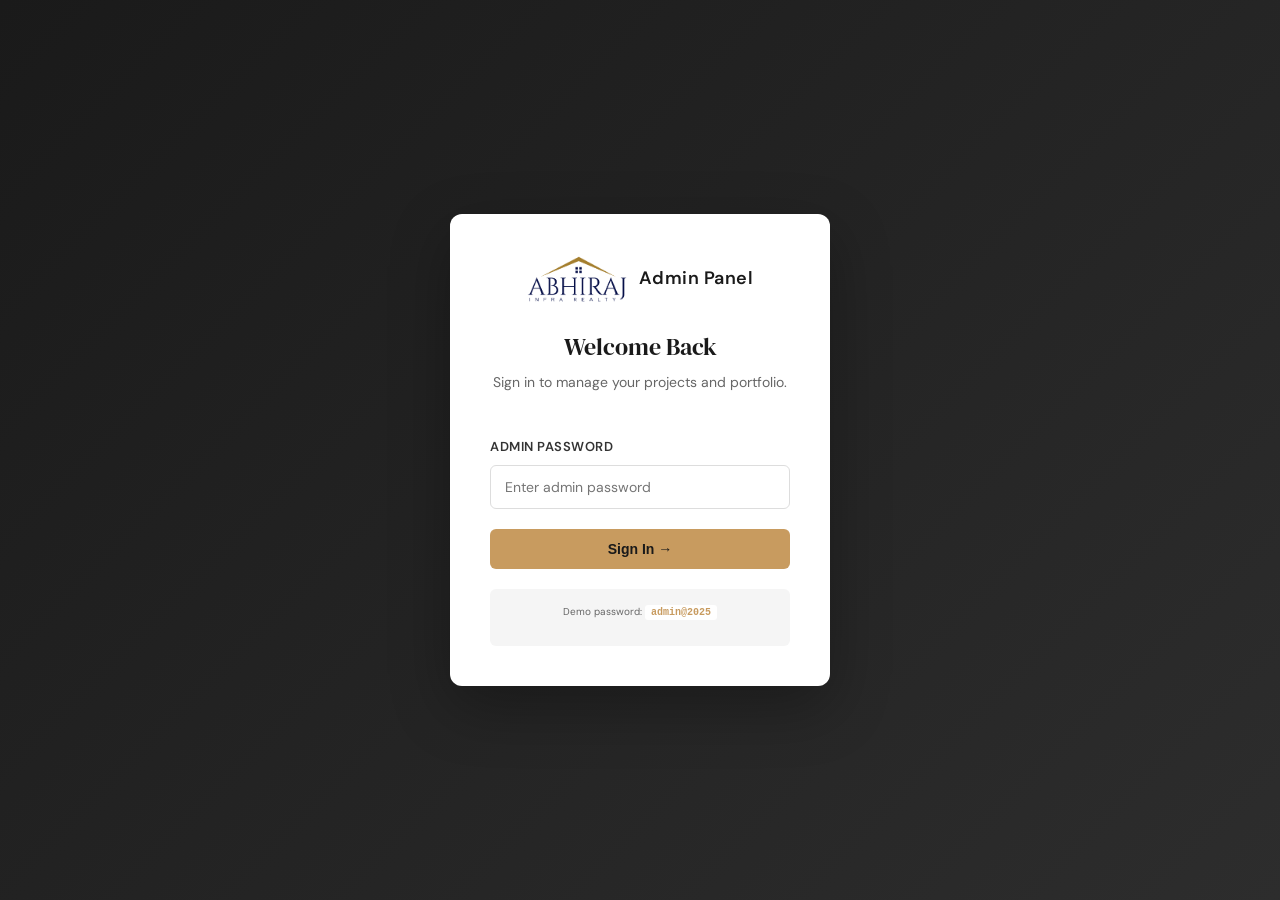
==== admin/index.html @ 275a4d1f "feat: Add admin panel with authentication, project management, and UI interactions - Implemented adm" ====
<!DOCTYPE html>
<html lang="en">
<head>
	<meta charset="UTF-8">
	<meta name="viewport" content="width=device-width, initial-scale=1.0">
	<title>Admin Panel | Abhiraj Infra Realty</title>
	<link rel="icon" type="image/png" sizes="96x96" href="../favicon-96x96.png">
	
	<!-- Design System -->
	<link rel="stylesheet" type="text/css" href="../css/design-system.css">
	
	<!-- Bootstrap -->
	<link rel="stylesheet" type="text/css" href="../css/bootstrap.css">
	
	<!-- Admin Styles -->
	<link rel="stylesheet" type="text/css" href="./admin.css">
</head>
<body>
	<!-- Login Screen -->
	<div id="loginScreen" class="login-screen show">
		<div class="login-container">
			<div class="login-card">
				<div class="login-logo">
					<img src="../images/logo.png" alt="Abhiraj Infra Realty" class="admin-logo">
					<span>Admin Panel</span>
				</div>
				<h1>Welcome Back</h1>
				<p>Sign in to manage your projects and portfolio.</p>
				
				<form id="loginForm">
					<div class="form-group">
						<label for="adminPass">Admin Password</label>
						<input type="password" id="adminPass" placeholder="Enter admin password" required autocomplete="off">
						<div class="login-error" id="loginError" style="display:none;">Incorrect password. Please try again.</div>
					</div>
					<button type="submit" class="btn btn-primary btn-full">Sign In →</button>
				</form>
				
				<div class="login-hint">
					<p><small>Demo password: <code>admin@2025</code></small></p>
				</div>
			</div>
		</div>
	</div>

	<!-- Admin Dashboard -->
	<div id="adminDashboard" class="admin-dashboard" style="display:none;">
		<!-- Header -->
		<header class="admin-header">
			<div class="admin-header-content">
				<div class="admin-logo-section">
					<img src="../images/logo.png" alt="Abhiraj Infra Realty" class="admin-logo-small">
					<span class="admin-title">Admin Panel</span>
				</div>
				<div class="admin-header-actions">
					<button id="logoutBtn" class="btn btn-secondary">Logout</button>
				</div>
			</div>
		</header>

		<!-- Main Content -->
		<main class="admin-main">
			<div class="admin-container">
				<!-- Sidebar -->
				<aside class="admin-sidebar">
					<nav class="admin-nav">
						<ul>
							<li><a href="#projects-section" class="nav-link active" data-section="projects">📋 Projects</a></li>
							<li><a href="javascript:void(0);" class="nav-link" data-section="settings">⚙️ Settings</a></li>
						</ul>
					</nav>
				</aside>

				<!-- Content Area -->
				<div class="admin-content">
					<!-- Projects Section -->
					<section id="projects-section" class="admin-section active">
						<div class="section-header">
							<h2>Manage Projects</h2>
							<button id="addProjectBtn" class="btn btn-primary">+ Add New Project</button>
						</div>

						<div class="projects-list" id="projectsList">
							<!-- Projects will be loaded here -->
						</div>
					</section>

					<!-- Settings Section -->
					<section id="settings-section" class="admin-section" style="display:none;">
						<div class="section-header">
							<h2>Settings</h2>
						</div>
						
						<div class="settings-group">
							<h3>Database</h3>
							<p>Reset all projects to default state.</p>
							<button id="resetProjectsBtn" class="btn btn-danger">Reset to Defaults</button>
						</div>

						<div class="settings-group" style="margin-top: 30px;">
							<h3>Export</h3>
							<p>Download projects as JSON file.</p>
							<button id="exportBtn" class="btn btn-secondary">Export Projects</button>
						</div>
					</section>
				</div>
			</div>
		</main>
	</div>

	<!-- Project Modal -->
	<div id="projectModal" class="modal" style="display:none;">
		<div class="modal-overlay"></div>
		<div class="modal-content">
			<div class="modal-header">
				<h2 id="modalTitle">Add New Project</h2>
				<button id="closeModalBtn" class="modal-close">&times;</button>
			</div>

			<form id="projectForm">
				<div class="form-group">
					<label for="projectTitle">Project Title *</label>
					<input type="text" id="projectTitle" placeholder="e.g., Rajyog Residential" required>
				</div>

				<div class="form-group">
					<label for="projectTag">Project Category/Tag *</label>
					<input type="text" id="projectTag" placeholder="e.g., Residential, Commercial" required>
				</div>

				<div class="form-group">
					<label for="projectDesc">Description *</label>
					<textarea id="projectDesc" placeholder="Brief project description" rows="3" required></textarea>
				</div>

				<div class="form-group">
					<label for="projectImage">Project Image *</label>
					<div class="image-upload-area" id="imageUploadArea">
						<div class="upload-placeholder">
							<p>📁 Drop image here or click to upload</p>
							<small>Supports JPG, PNG (Max 5MB)</small>
						</div>
						<input type="file" id="projectImage" accept="image/*" style="display:none;" required>
					</div>
					<div id="imagePreview" class="image-preview" style="display:none;">
						<img id="previewImg" src="" alt="preview">
						<button type="button" class="btn btn-small btn-secondary" onclick="document.getElementById('projectImage').value=''; document.getElementById('imagePreview').style.display='none'; document.getElementById('imageUploadArea').style.display='block';">Change</button>
					</div>
				</div>

				<div class="form-group checkbox">
					<label for="projectFeatured">
						<input type="checkbox" id="projectFeatured">
						<span>Feature this project (show in featured section)</span>
					</label>
				</div>

				<div class="form-group">
					<label for="projectOrder">Display Order</label>
					<input type="number" id="projectOrder" placeholder="0" min="0" value="0">
				</div>

				<div class="form-actions">
					<button type="button" class="btn btn-secondary" onclick="document.getElementById('projectModal').style.display='none';">Cancel</button>
					<button type="submit" class="btn btn-primary">Save Project</button>
				</div>
			</form>
		</div>
	</div>

	<!-- Scripts -->
	<script src="../js/projects-data.js"></script>
	<script src="./admin.js"></script>
</body>
</html>
---- css/design-system.css ----
/* ============================================================
   ABHIRAJ INFRA REALTY — DESIGN SYSTEM
   Aesthetic: Refined Industrial
   Skills applied: frontend-design, web-design-guidelines
   ============================================================ */

/* ── Google Fonts ─────────────────────────────────────────── */
@import url('https://fonts.googleapis.com/css2?family=DM+Serif+Display:ital@0;1&family=DM+Sans:ital,opsz,wght@0,9..40,300;0,9..40,400;0,9..40,500;0,9..40,600;1,9..40,300&display=swap');

/* ── Colour Tokens ────────────────────────────────────────── */
:root {
    /* Primary palette */
    --ink: #1c1b1a;
    /* near-black base text / backgrounds */
    --ink-80: rgba(28, 27, 26, 0.80);
    --ink-50: rgba(28, 27, 26, 0.50);
    --parchment: #f5f2ec;
    /* warm off-white surface */
    --parchment-d: #ede9e1;
    /* slightly deeper surface */
    --gold: #c89b5f;
    /* refined amber accent */
    --gold-light: #d8b47e;
    --steel: #28272b;
    /* dark section background */
    --steel-mid: #3a383e;
    --mist: #e8e3da;
    /* light divider / chip */
    --white: #ffffff;

    /* Semantic */
    --bg-page: var(--parchment);
    --bg-dark: var(--steel);
    --text-primary: var(--ink);
    --text-inverse: var(--parchment);
    --accent: var(--gold);

    /* ── Typography ─────────────────────────────────────────── */
    --font-display: 'DM Serif Display', 'QuicheSans', serif;
    --font-body: 'DM Sans', 'Mont', sans-serif;

    /* Scale */
    --text-xs: 1.2rem;
    --text-sm: 1.4rem;
    --text-base: 1.6rem;
    --text-lg: 2.0rem;
    --text-xl: 2.4rem;
    --text-2xl: 3.0rem;
    --text-3xl: 4.0rem;
    --text-4xl: 5.2rem;
    --text-5xl: 6.8rem;

    /* ── Spacing Scale ──────────────────────────────────────── */
    --space-1: 4px;
    --space-2: 8px;
    --space-3: 12px;
    --space-4: 16px;
    --space-6: 24px;
    --space-8: 32px;
    --space-10: 40px;
    --space-12: 48px;
    --space-16: 64px;
    --space-20: 80px;
    --space-24: 96px;
    --space-32: 128px;

    /* ── Motion ─────────────────────────────────────────────── */
    --ease-out: cubic-bezier(0.16, 1, 0.3, 1);
    --ease-in: cubic-bezier(0.4, 0, 1, 1);
    --ease-io: cubic-bezier(0.65, 0, 0.35, 1);
    --dur-fast: 180ms;
    --dur-base: 320ms;
    --dur-slow: 560ms;
    --dur-enter: 800ms;

    /* ── Borders / Radius ───────────────────────────────────── */
    --radius-sm: 2px;
    --radius: 4px;
    --radius-lg: 8px;

    /* ── Gold rule line ─────────────────────────────────────── */
    --rule: 1px solid var(--gold);
}

/* ── Base Resets & Body ───────────────────────────────────── */
html {
    font-size: 10px;
    scroll-behavior: smooth;
}

body {
    background-color: var(--bg-page);
    color: var(--text-primary);
    font-family: var(--font-body);
    font-size: var(--text-base);
    line-height: 1.6;
    font-weight: 400;
    margin: 0;
    -webkit-font-smoothing: antialiased;
    -moz-osx-font-smoothing: grayscale;
}

/* ── Headings ─────────────────────────────────────────────── */
h1,
h2,
h3 {
    font-family: var(--font-display);
    font-weight: 400;
    /* DM Serif Display has its own weight */
    line-height: 1.1;
    margin: 0;
    padding: 0;
    color: var(--ink);
}

h4,
h5,
h6 {
    font-family: var(--font-body);
    font-weight: 600;
    line-height: 1.3;
    margin: 0;
    padding: 0;
    color: var(--ink);
}

h1 {
    font-size: var(--text-5xl);
}

h2 {
    font-size: var(--text-4xl);
}

h3 {
    font-size: var(--text-3xl);
}

h4 {
    font-size: var(--text-xl);
}

h5 {
    font-size: var(--text-lg);
    letter-spacing: 0.04em;
}

h6 {
    font-size: var(--text-base);
}

p {
    font-family: var(--font-body);
    font-size: var(--text-base);
    line-height: 1.75;
    color: var(--ink);
    margin: 0;
    padding: 0 0 12px;
}

a {
    color: inherit;
    text-decoration: none;
    transition: color var(--dur-fast) var(--ease-out);
}

/* ── Reveal animation (replaces WOW.js for new elements) ─── */
[data-reveal] {
    opacity: 0;
    transform: translateY(28px);
    transition: opacity var(--dur-enter) var(--ease-out),
        transform var(--dur-enter) var(--ease-out);
}

[data-reveal="left"] {
    transform: translateX(-40px);
}

[data-reveal="right"] {
    transform: translateX(40px);
}

[data-reveal].visible {
    opacity: 1;
    transform: translate(0, 0);
}

[data-reveal].delay-1 {
    transition-delay: 100ms;
}

[data-reveal].delay-2 {
    transition-delay: 200ms;
}

[data-reveal].delay-3 {
    transition-delay: 320ms;
}

[data-reveal].delay-4 {
    transition-delay: 440ms;
}

/* ── Gold accent rule helper ──────────────────────────────── */
.rule-gold {
    display: block;
    width: 48px;
    height: 2px;
    background: var(--gold);
    margin: var(--space-4) 0;
}

.rule-gold--center {
    margin-left: auto;
    margin-right: auto;
}

/* ── Section label (small eyebrow text) ──────────────────── */
.label {
    font-family: var(--font-body);
    font-size: var(--text-xs);
    font-weight: 600;
    letter-spacing: 0.18em;
    text-transform: uppercase;
    color: var(--gold);
}

/* ── Container ────────────────────────────────────────────── */
.container {
    width: 100%;
    max-width: 1320px;
    margin-left: auto;
    margin-right: auto;
    padding-left: var(--space-8);
    padding-right: var(--space-8);
}

/* ── Mobile base ──────────────────────────────────────────── */
@media (max-width: 768px) {
    :root {
        --text-xs: 1.4rem;
    }

    html {
        font-size: 9px;
    }

    h1 {
        font-size: var(--text-4xl);
    }

    h2 {
        font-size: var(--text-3xl);
    }

    h3 {
        font-size: var(--text-2xl);
    }

    .container {
        padding-left: var(--space-6);
        padding-right: var(--space-6);
    }
}
---- admin/admin.css ----
/* Admin Panel Styles */

* {
  box-sizing: border-box;
}

body {
  font-family: var(--font-body, -apple-system, BlinkMacSystemFont, 'Segoe UI', Roboto, Oxygen, Ubuntu, Cantarell, sans-serif);
  background-color: #f5f5f5;
  color: #333;
  margin: 0;
  padding: 0;
}

/* ========== LOGIN SCREEN ========== */

.login-screen {
  position: fixed;
  top: 0;
  left: 0;
  right: 0;
  bottom: 0;
  background: linear-gradient(135deg, #1a1a1a 0%, #2d2d2d 100%);
  display: flex;
  align-items: center;
  justify-content: center;
  z-index: 1000;
  opacity: 1;
  transition: opacity 0.3s ease;
}

.login-screen.hide {
  opacity: 0;
  pointer-events: none;
}

.login-container {
  width: 100%;
  max-width: 420px;
  padding: 20px;
}

.login-card {
  background: #fff;
  border-radius: 12px;
  padding: 40px;
  box-shadow: 0 20px 60px rgba(0, 0, 0, 0.3);
  animation: slideUp 0.4s ease-out;
}

@keyframes slideUp {
  from {
    opacity: 0;
    transform: translateY(20px);
  }
  to {
    opacity: 1;
    transform: translateY(0);
  }
}

.login-logo {
  text-align: center;
  margin-bottom: 30px;
  display: flex;
  align-items: center;
  justify-content: center;
  gap: 12px;
}

.login-logo img {
  height: 50px;
  width: auto;
}

.login-logo span {
  font-size: 18px;
  font-weight: 600;
  color: #1a1a1a;
  letter-spacing: 0.5px;
}

.login-card h1 {
  font-size: 24px;
  color: #1a1a1a;
  margin: 0 0 10px 0;
  text-align: center;
}

.login-card > p {
  text-align: center;
  color: #666;
  margin: 0 0 30px 0;
  font-size: 14px;
}

.form-group {
  margin-bottom: 20px;
}

.form-group label {
  display: block;
  margin-bottom: 8px;
  font-weight: 600;
  color: #333;
  font-size: 13px;
  text-transform: uppercase;
  letter-spacing: 0.5px;
}

.form-group input[type="text"],
.form-group input[type="password"],
.form-group input[type="email"],
.form-group input[type="number"],
.form-group textarea,
.form-group select {
  width: 100%;
  padding: 12px 14px;
  border: 1px solid #ddd;
  border-radius: 6px;
  font-size: 14px;
  font-family: inherit;
  transition: border-color 0.2s ease, box-shadow 0.2s ease;
}

.form-group input[type="text"]:focus,
.form-group input[type="password"]:focus,
.form-group input[type="email"]:focus,
.form-group input[type="number"]:focus,
.form-group textarea:focus,
.form-group select:focus {
  outline: none;
  border-color: var(--gold, #d4a574);
  box-shadow: 0 0 0 3px rgba(212, 165, 116, 0.1);
}

.login-error {
  color: #d32f2f;
  font-size: 12px;
  margin-top: 8px;
}

.btn {
  padding: 12px 24px;
  border: none;
  border-radius: 6px;
  font-size: 14px;
  font-weight: 600;
  cursor: pointer;
  transition: all 0.2s ease;
  display: inline-flex;
  align-items: center;
  justify-content: center;
  gap: 8px;
  text-decoration: none;
  white-space: nowrap;
}

.btn-primary {
  background-color: var(--gold, #d4a574);
  color: #1a1a1a;
}

.btn-primary:hover {
  background-color: #c49563;
  transform: translateY(-2px);
  box-shadow: 0 6px 12px rgba(212, 165, 116, 0.3);
}

.btn-secondary {
  background-color: #e0e0e0;
  color: #333;
}

.btn-secondary:hover {
  background-color: #d0d0d0;
}

.btn-danger {
  background-color: #d32f2f;
  color: #fff;
}

.btn-danger:hover {
  background-color: #b71c1c;
}

.btn-ghost {
  background-color: transparent;
  color: #666;
  border: 1px solid #ddd;
}

.btn-ghost:hover {
  background-color: #f5f5f5;
  border-color: #999;
}

.btn-full {
  width: 100%;
}

.btn-icon {
  padding: 8px 12px;
  font-size: 16px;
}

.btn-small {
  padding: 6px 12px;
  font-size: 12px;
}

.login-hint {
  margin-top: 20px;
  padding: 12px;
  background-color: #f5f5f5;
  border-radius: 6px;
  text-align: center;
}

.login-hint p {
  margin: 0;
  font-size: 12px;
  color: #666;
}

.login-hint code {
  background-color: #fff;
  padding: 2px 6px;
  border-radius: 3px;
  font-family: 'Courier New', monospace;
  color: var(--gold, #d4a574);
  font-weight: 600;
}

/* ========== ADMIN DASHBOARD ========== */

.admin-dashboard {
  display: flex;
  flex-direction: column;
  height: 100vh;
  background-color: #f5f5f5;
}

.admin-header {
  background-color: #fff;
  border-bottom: 1px solid #ddd;
  padding: 16px 0;
  box-shadow: 0 2px 4px rgba(0, 0, 0, 0.05);
}

.admin-header-content {
  max-width: 1400px;
  margin: 0 auto;
  padding: 0 20px;
  display: flex;
  justify-content: space-between;
  align-items: center;
}

.admin-logo-section {
  display: flex;
  align-items: center;
  gap: 12px;
}

.admin-logo-small {
  height: 40px;
  width: auto;
}

.admin-title {
  font-size: 16px;
  font-weight: 600;
  color: #1a1a1a;
  letter-spacing: 0.5px;
}

.admin-main {
  display: flex;
  flex: 1;
  overflow: hidden;
}

.admin-container {
  display: flex;
  width: 100%;
  height: 100%;
}

.admin-sidebar {
  width: 240px;
  background-color: #fff;
  border-right: 1px solid #ddd;
  padding: 20px 0;
  overflow-y: auto;
}

.admin-nav ul {
  list-style: none;
  margin: 0;
  padding: 0;
}

.admin-nav li {
  margin: 0;
}

.nav-link {
  display: block;
  padding: 12px 20px;
  color: #666;
  text-decoration: none;
  font-size: 14px;
  transition: all 0.2s ease;
  border-left: 3px solid transparent;
}

.nav-link:hover {
  background-color: #f5f5f5;
  color: #333;
}

.nav-link.active {
  color: var(--gold, #d4a574);
  background-color: #fff9f0;
  border-left-color: var(--gold, #d4a574);
  font-weight: 600;
}

.admin-content {
  flex: 1;
  overflow-y: auto;
  padding: 30px;
  max-width: 1200px;
  width: 100%;
}

.admin-section {
  animation: fadeIn 0.3s ease-out;
}

@keyframes fadeIn {
  from {
    opacity: 0;
  }
  to {
    opacity: 1;
  }
}

.section-header {
  display: flex;
  justify-content: space-between;
  align-items: center;
  margin-bottom: 30px;
  padding-bottom: 20px;
  border-bottom: 2px solid #e0e0e0;
}

.section-header h2 {
  margin: 0;
  font-size: 24px;
  color: #1a1a1a;
}

/* ========== PROJECTS LIST ========== */

.projects-list {
  display: grid;
  grid-template-columns: repeat(auto-fill, minmax(300px, 1fr));
  gap: 20px;
}

.proj-card {
  background-color: #fff;
  border-radius: 8px;
  overflow: hidden;
  box-shadow: 0 2px 8px rgba(0, 0, 0, 0.08);
  transition: all 0.3s ease;
}

.proj-card:hover {
  box-shadow: 0 8px 16px rgba(0, 0, 0, 0.12);
}

.proj-card-thumb {
  width: 100%;
  height: 200px;
  object-fit: cover;
  display: block;
  background-color: #f0f0f0;
}

.proj-card-body {
  padding: 16px;
}

.proj-card-tag {
  display: inline-block;
  font-size: 11px;
  font-weight: 700;
  text-transform: uppercase;
  letter-spacing: 0.5px;
  color: var(--gold, #d4a574);
  background-color: #f9f5f0;
  padding: 4px 8px;
  border-radius: 3px;
  margin-bottom: 8px;
}

.proj-card-title {
  margin: 8px 0;
  font-size: 16px;
  color: #1a1a1a;
  font-weight: 600;
}

.proj-card-desc {
  margin: 8px 0;
  font-size: 13px;
  color: #666;
  line-height: 1.5;
  display: -webkit-box;
  -webkit-line-clamp: 2;
  -webkit-box-orient: vertical;
  overflow: hidden;
}

.proj-card-meta {
  display: flex;
  justify-content: space-between;
  align-items: center;
  margin-top: 12px;
  padding-top: 12px;
  border-top: 1px solid #f0f0f0;
}

.proj-card-meta-left {
  display: flex;
  gap: 8px;
}

.featured-badge {
  font-size: 11px;
  padding: 3px 6px;
  border-radius: 3px;
  font-weight: 600;
  text-transform: uppercase;
}

.featured-badge.yes {
  background-color: #e8f5e9;
  color: #2e7d32;
}

.featured-badge.no {
  background-color: #f5f5f5;
  color: #999;
}

.proj-card-actions {
  display: flex;
  gap: 8px;
}

.empty-state {
  grid-column: 1 / -1;
  text-align: center;
  padding: 60px 20px;
  color: #999;
}

.empty-state p {
  margin: 8px 0;
  font-size: 14px;
}

.empty-state-icon {
  font-size: 48px;
  margin-bottom: 12px;
}

/* ========== MODAL ========== */

.modal {
  position: fixed;
  top: 0;
  left: 0;
  right: 0;
  bottom: 0;
  background-color: rgba(0, 0, 0, 0.5);
  display: flex;
  align-items: center;
  justify-content: center;
  z-index: 999;
}

.modal-overlay {
  position: absolute;
  top: 0;
  left: 0;
  right: 0;
  bottom: 0;
}

.modal-content {
  position: relative;
  background-color: #fff;
  border-radius: 12px;
  width: 90%;
  max-width: 600px;
  max-height: 90vh;
  overflow-y: auto;
  box-shadow: 0 20px 60px rgba(0, 0, 0, 0.3);
  animation: slideUp 0.3s ease-out;
}

.modal-header {
  display: flex;
  justify-content: space-between;
  align-items: center;
  padding: 24px;
  border-bottom: 1px solid #e0e0e0;
}

.modal-header h2 {
  margin: 0;
  font-size: 20px;
  color: #1a1a1a;
}

.modal-close {
  background: none;
  border: none;
  font-size: 28px;
  color: #999;
  cursor: pointer;
  padding: 0;
  width: 32px;
  height: 32px;
  display: flex;
  align-items: center;
  justify-content: center;
  transition: color 0.2s ease;
}

.modal-close:hover {
  color: #1a1a1a;
}

#projectForm {
  padding: 24px;
}

.image-upload-area {
  border: 2px dashed #ddd;
  border-radius: 8px;
  padding: 40px 20px;
  text-align: center;
  cursor: pointer;
  transition: all 0.2s ease;
}

.image-upload-area:hover {
  border-color: var(--gold, #d4a574);
  background-color: #f9f5f0;
}

.image-upload-area.dragover {
  border-color: var(--gold, #d4a574);
  background-color: #f9f5f0;
  transform: scale(1.02);
}

.upload-placeholder p {
  margin: 0 0 8px 0;
  font-size: 14px;
  color: #333;
  font-weight: 600;
}

.upload-placeholder small {
  color: #999;
  font-size: 12px;
}

.image-preview {
  position: relative;
  margin-top: 16px;
  border-radius: 8px;
  overflow: hidden;
}

.image-preview img {
  width: 100%;
  height: auto;
  max-height: 300px;
  object-fit: cover;
  display: block;
}

.form-group.checkbox {
  display: flex;
  align-items: center;
}

.form-group.checkbox label {
  display: flex;
  align-items: center;
  gap: 8px;
  margin: 0;
  font-weight: 400;
  text-transform: none;
  letter-spacing: normal;
}

.form-group.checkbox input[type="checkbox"] {
  width: 18px;
  height: 18px;
  cursor: pointer;
  margin: 0;
}

.form-actions {
  display: flex;
  gap: 12px;
  justify-content: flex-end;
  margin-top: 24px;
  padding-top: 24px;
  border-top: 1px solid #e0e0e0;
}

.form-actions button {
  flex: 1;
}

@media (max-width: 768px) {
  .admin-container {
    flex-direction: column;
  }

  .admin-sidebar {
    width: 100%;
    border-right: none;
    border-bottom: 1px solid #ddd;
    padding: 12px 0;
    display: flex;
    height: auto;
  }

  .admin-nav ul {
    display: flex;
    flex-wrap: wrap;
  }

  .admin-nav li {
    flex: 1;
    min-width: 150px;
  }

  .admin-content {
    padding: 16px;
  }

  .projects-list {
    grid-template-columns: 1fr;
  }

  .section-header {
    flex-direction: column;
    align-items: flex-start;
  }

  .section-header h2 {
    margin-bottom: 12px;
  }

  .modal-content {
    width: 95%;
  }
}

/* ========== SETTINGS ========== */

.settings-group {
  background-color: #fff;
  padding: 20px;
  border-radius: 8px;
  margin-bottom: 20px;
}

.settings-group h3 {
  margin: 0 0 8px 0;
  font-size: 16px;
  color: #1a1a1a;
}

.settings-group p {
  margin: 0 0 16px 0;
  color: #666;
  font-size: 14px;
}
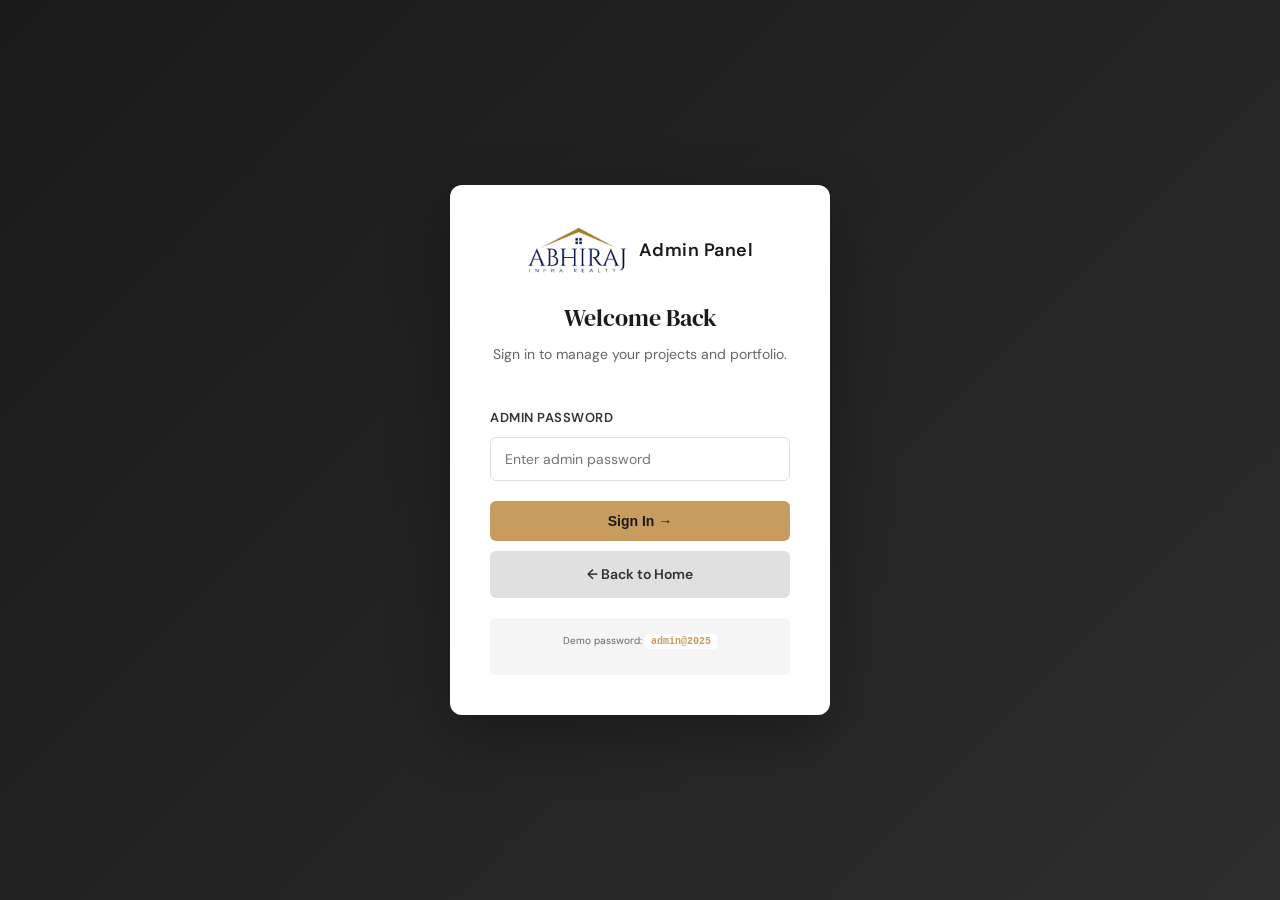
==== commit bc9951da: "feat: Add image path input and preview functionality to project form" ====
--- a/admin/index.html
+++ b/admin/index.html
@@ -34,6 +34,9 @@
 						<div class="login-error" id="loginError" style="display:none;">Incorrect password. Please try again.</div>
 					</div>
 					<button type="submit" class="btn btn-primary btn-full">Sign In →</button>
+					<div class="login-actions">
+						<a href="../index.html" class="btn btn-secondary btn-full">← Back to Home</a>
+					</div>
 				</form>
 				
 				<div class="login-hint">
@@ -118,6 +121,7 @@
 			</div>
 
 			<form id="projectForm">
+				<h3 class="form-section-title">Basic Info</h3>
 				<div class="form-group">
 					<label for="projectTitle">Project Title *</label>
 					<input type="text" id="projectTitle" placeholder="e.g., Rajyog Residential" required>
@@ -135,16 +139,18 @@
 
 				<div class="form-group">
 					<label for="projectImage">Project Image *</label>
+					<input type="text" id="projectImagePath" placeholder="e.g., ./images/projects/covers/rajyog-cover.jpg">
+					<small>Use image paths from <strong>images/projects/covers</strong> (recommended) or upload below.</small>
 					<div class="image-upload-area" id="imageUploadArea">
 						<div class="upload-placeholder">
 							<p>📁 Drop image here or click to upload</p>
 							<small>Supports JPG, PNG (Max 5MB)</small>
 						</div>
-						<input type="file" id="projectImage" accept="image/*" style="display:none;" required>
+						<input type="file" id="projectImage" accept="image/*" style="display:none;">
 					</div>
 					<div id="imagePreview" class="image-preview" style="display:none;">
 						<img id="previewImg" src="" alt="preview">
-						<button type="button" class="btn btn-small btn-secondary" onclick="document.getElementById('projectImage').value=''; document.getElementById('imagePreview').style.display='none'; document.getElementById('imageUploadArea').style.display='block';">Change</button>
+						<button type="button" class="btn btn-small btn-secondary" onclick="document.getElementById('projectImage').value=''; document.getElementById('projectImage').dataset.imageData=''; document.getElementById('projectImagePath').value=''; document.getElementById('imagePreview').style.display='none'; document.getElementById('imageUploadArea').style.display='block';">Change</button>
 					</div>
 				</div>
 
@@ -160,6 +166,178 @@
 					<input type="number" id="projectOrder" placeholder="0" min="0" value="0">
 				</div>
 
+				<div class="form-group">
+					<label for="projectStatus">Project Status</label>
+					<select id="projectStatus">
+						<option value="ongoing">Ongoing</option>
+						<option value="completed">Completed</option>
+						<option value="upcoming">Upcoming</option>
+					</select>
+				</div>
+
+				<div class="form-group">
+					<label for="projectBrochurePdf">Brochure PDF URL</label>
+					<input type="text" id="projectBrochurePdf" placeholder="e.g., ./pdf/rajyog-brochure.pdf">
+				</div>
+
+				<h3 class="form-section-title">Overview</h3>
+				<div class="grid-2">
+					<div class="form-group">
+						<label for="projectType">Project Type</label>
+						<input type="text" id="projectType" placeholder="Residential">
+					</div>
+					<div class="form-group">
+						<label for="projectConfig">Configuration</label>
+						<input type="text" id="projectConfig" placeholder="1 BHK / 2 BHK">
+					</div>
+					<div class="form-group">
+						<label for="totalFloors">Total Floors</label>
+						<input type="number" id="totalFloors" placeholder="7" min="0">
+					</div>
+					<div class="form-group">
+						<label for="totalUnits">Total Units</label>
+						<input type="number" id="totalUnits" placeholder="42" min="0">
+					</div>
+					<div class="form-group">
+						<label for="possession">Possession</label>
+						<input type="text" id="possession" placeholder="Dec 2026">
+					</div>
+					<div class="form-group">
+						<label for="reraNumber">RERA Number</label>
+						<input type="text" id="reraNumber" placeholder="MAHARERA123456">
+					</div>
+				</div>
+
+				<h3 class="form-section-title">Units</h3>
+				<div class="form-group">
+					<label for="projectUnits">Unit Types (one per line as Type|Carpet Area|Balcony Area)</label>
+					<textarea id="projectUnits" rows="4" placeholder="1 BHK||&#10;2 BHK||"></textarea>
+				</div>
+
+				<h3 class="form-section-title">Highlights</h3>
+				<div class="form-group">
+					<label for="projectHighlights">Highlights (comma or newline separated)</label>
+					<textarea id="projectHighlights" rows="3" placeholder="Prime location, EV charging, Solar powered common areas"></textarea>
+				</div>
+
+				<h3 class="form-section-title">Amenities</h3>
+				<div class="form-group">
+					<label for="projectAmenities">Amenities (one per line as Name|IconURL)</label>
+					<textarea id="projectAmenities" rows="4" placeholder="CCTV Security|./images/icons/cctv.svg&#10;Lift with Backup|./images/icons/lift.svg"></textarea>
+				</div>
+
+				<h3 class="form-section-title">Specifications</h3>
+				<div class="form-group">
+					<label for="specKitchen">Kitchen (one per line)</label>
+					<textarea id="specKitchen" rows="2" placeholder="Granite platform&#10;Stainless steel sink"></textarea>
+				</div>
+				<div class="form-group">
+					<label for="specFlooring">Flooring (one per line)</label>
+					<textarea id="specFlooring" rows="2" placeholder="Vitrified tiles flooring"></textarea>
+				</div>
+				<div class="form-group">
+					<label for="specBathroom">Bathroom (one per line)</label>
+					<textarea id="specBathroom" rows="2" placeholder="Anti skid ceramic flooring"></textarea>
+				</div>
+				<div class="form-group">
+					<label for="specElectrification">Electrification (one per line)</label>
+					<textarea id="specElectrification" rows="2" placeholder="Concealed wiring"></textarea>
+				</div>
+				<div class="form-group">
+					<label for="specDoorsWindows">Doors & Windows (one per line)</label>
+					<textarea id="specDoorsWindows" rows="2" placeholder="Powder-coated windows"></textarea>
+				</div>
+				<div class="form-group">
+					<label for="specStructure">Structure (one per line)</label>
+					<textarea id="specStructure" rows="2" placeholder="RCC framed structure"></textarea>
+				</div>
+
+				<h3 class="form-section-title">Floor Plans</h3>
+				<div class="form-group">
+					<label for="projectFloorPlans">Floor Plans (one per line as Type|ImageURL)</label>
+					<textarea id="projectFloorPlans" rows="4" placeholder="1 BHK|./images/plans/1bhk.jpg&#10;2 BHK|./images/plans/2bhk.jpg"></textarea>
+				</div>
+
+				<h3 class="form-section-title">Gallery</h3>
+				<div class="form-group">
+					<label for="projectGallery">Gallery Images (one URL per line)</label>
+					<textarea id="projectGallery" rows="4" placeholder="./images/gallery/img1.jpg&#10;./images/gallery/img2.jpg"></textarea>
+				</div>
+
+				<h3 class="form-section-title">Location</h3>
+				<div class="form-group">
+					<label for="projectAddress">Address</label>
+					<input type="text" id="projectAddress" placeholder="Rasbihari Road, Nashik">
+				</div>
+				<div class="form-group">
+					<label for="projectMapEmbed">Google Map Embed URL</label>
+					<textarea id="projectMapEmbed" rows="2" placeholder="https://maps.google.com/... (embed URL)"></textarea>
+				</div>
+				<div class="form-group">
+					<label for="projectNearby">Nearby Places (one per line as Place|Distance)</label>
+					<textarea id="projectNearby" rows="3" placeholder="Highway|2 km&#10;Hospital|700 m"></textarea>
+				</div>
+
+				<h3 class="form-section-title">Sustainability</h3>
+				<div class="form-group">
+					<label for="projectSustainability">Sustainability Features (one per line)</label>
+					<textarea id="projectSustainability" rows="3" placeholder="Solar energy system for common lighting&#10;Rainwater harvesting"></textarea>
+				</div>
+
+				<h3 class="form-section-title">Parking</h3>
+				<div class="grid-2">
+					<div class="form-group">
+						<label for="projectParkingType">Parking Type</label>
+						<input type="text" id="projectParkingType" placeholder="Mechanical Parking">
+					</div>
+					<div class="form-group checkbox">
+						<label for="projectEvCharging">
+							<input type="checkbox" id="projectEvCharging">
+							<span>EV Charging Available</span>
+						</label>
+					</div>
+					<div class="form-group">
+						<label for="projectParkingPlanImage">Parking Plan Image URL</label>
+						<input type="text" id="projectParkingPlanImage" placeholder="./images/parking/plan.jpg">
+					</div>
+				</div>
+
+				<h3 class="form-section-title">Developer</h3>
+				<div class="grid-2">
+					<div class="form-group">
+						<label for="developerName">Developer Name</label>
+						<input type="text" id="developerName" placeholder="Somvijay Developers">
+					</div>
+					<div class="form-group">
+						<label for="developerArchitect">Architect</label>
+						<input type="text" id="developerArchitect" placeholder="PDP Architects">
+					</div>
+					<div class="form-group">
+						<label for="developerStructuralConsultant">Structural Consultant</label>
+						<input type="text" id="developerStructuralConsultant" placeholder="Er. Manish Bothra">
+					</div>
+					<div class="form-group">
+						<label for="developerLegalAdvisor">Legal Advisor</label>
+						<input type="text" id="developerLegalAdvisor" placeholder="Adv. Manoj Chavhan">
+					</div>
+				</div>
+
+				<h3 class="form-section-title">Contact</h3>
+				<div class="grid-2">
+					<div class="form-group">
+						<label for="projectSalesPerson">Sales Person</label>
+						<input type="text" id="projectSalesPerson" placeholder="Manish Dhivar">
+					</div>
+					<div class="form-group">
+						<label for="projectPhone">Sales Phone</label>
+						<input type="text" id="projectPhone" placeholder="9890666246">
+					</div>
+					<div class="form-group">
+						<label for="projectEmail">Sales Email</label>
+						<input type="email" id="projectEmail" placeholder="sales@example.com">
+					</div>
+				</div>
+
 				<div class="form-actions">
 					<button type="button" class="btn btn-secondary" onclick="document.getElementById('projectModal').style.display='none';">Cancel</button>
 					<button type="submit" class="btn btn-primary">Save Project</button>
--- a/admin/admin.css
+++ b/admin/admin.css
@@ -200,6 +200,10 @@
   width: 100%;
 }
 
+.login-actions {
+  margin-top: 10px;
+}
+
 .btn-icon {
   padding: 8px 12px;
   font-size: 16px;
@@ -423,6 +427,7 @@
   line-height: 1.5;
   display: -webkit-box;
   -webkit-line-clamp: 2;
+  line-clamp: 2;
   -webkit-box-orient: vertical;
   overflow: hidden;
 }
@@ -509,7 +514,7 @@
   background-color: #fff;
   border-radius: 12px;
   width: 90%;
-  max-width: 600px;
+  max-width: 920px;
   max-height: 90vh;
   overflow-y: auto;
   box-shadow: 0 20px 60px rgba(0, 0, 0, 0.3);
@@ -553,6 +558,38 @@
   padding: 24px;
 }
 
+.form-section-title {
+  font-size: 16px;
+  color: #1a1a1a;
+  margin: 22px 0 12px;
+  padding-bottom: 8px;
+  border-bottom: 1px dashed #e1d7c6;
+  text-transform: uppercase;
+  letter-spacing: 0.6px;
+}
+
+#projectForm .form-section-title:first-child {
+  margin-top: 0;
+}
+
+.grid-2 {
+  display: grid;
+  grid-template-columns: repeat(2, minmax(0, 1fr));
+  gap: 0 14px;
+}
+
+.grid-2 .form-group.checkbox {
+  align-items: flex-end;
+}
+
+.grid-2 .form-group.checkbox label {
+  min-height: 42px;
+}
+
+#projectForm textarea {
+  min-height: 84px;
+}
+
 .image-upload-area {
   border: 2px dashed #ddd;
   border-radius: 8px;
@@ -679,6 +716,10 @@
   .modal-content {
     width: 95%;
   }
+
+  .grid-2 {
+    grid-template-columns: 1fr;
+  }
 }
 
 /* ========== SETTINGS ========== */
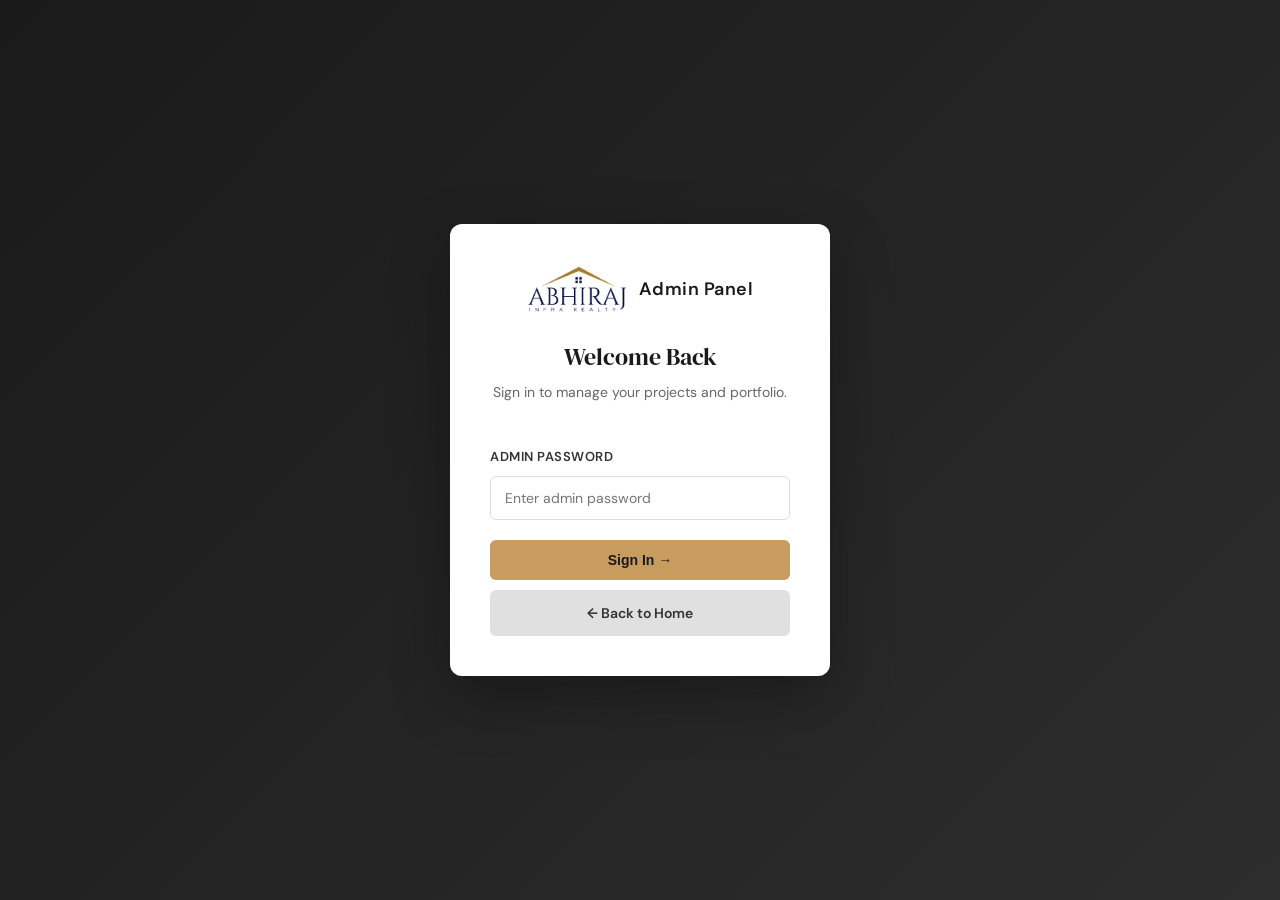
==== commit b4484f41: "chore: update admin password and remove demo password hint from login page" ====
--- a/admin/index.html
+++ b/admin/index.html
@@ -39,9 +39,6 @@
 					</div>
 				</form>
 				
-				<div class="login-hint">
-					<p><small>Demo password: <code>admin@2025</code></small></p>
-				</div>
 			</div>
 		</div>
 	</div>
